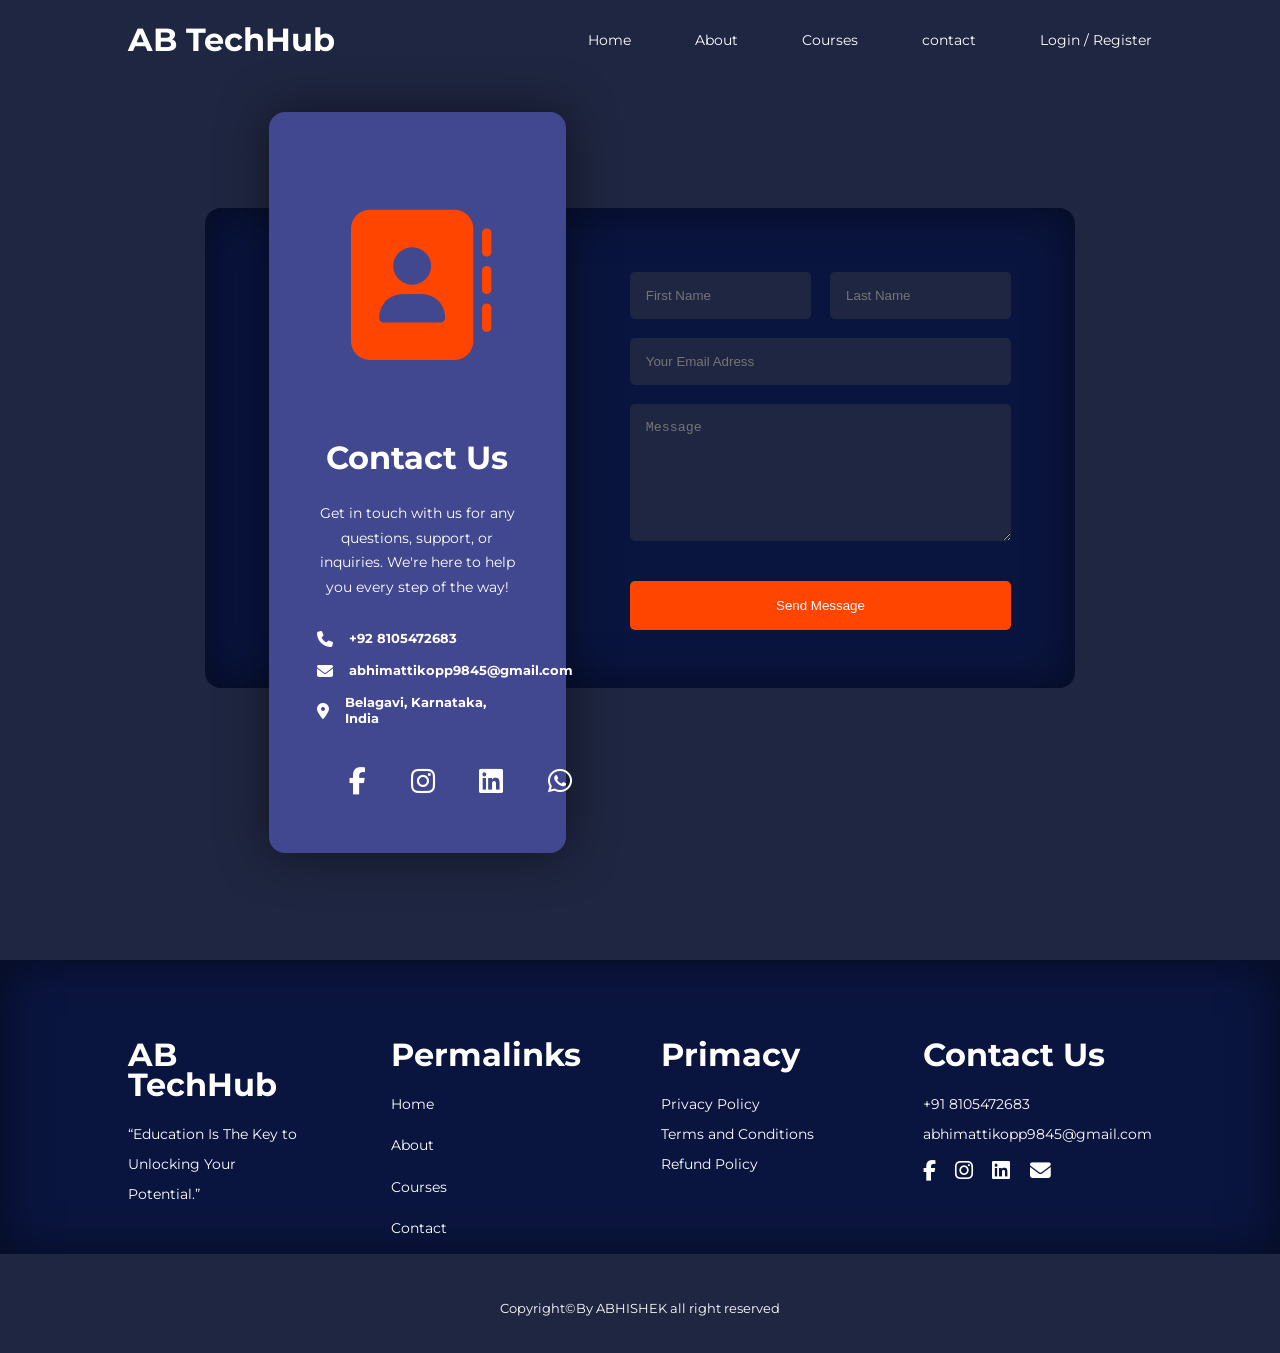
==== contact.html @ 29f4dc71 "Add files via upload" ====
<!DOCTYPE html>
<html lang="en">

<head>
    <meta charset="UTF-8">
    <meta name="viewport" content="width=device-width, initial-scale=1.0">
    <title>Responsive multipage Education website</title>
    <link rel="stylesheet" href="./css/style.css">
    <link rel="stylesheet" href="./css/contact.css">
  

    <link rel="stylesheet" href="https://cdnjs.cloudflare.com/ajax/libs/font-awesome/6.5.2/css/all.min.css"
        integrity="sha512-SnH5WK+bZxgPHs44uWIX+LLJAJ9/2PkPKZ5QiAj6Ta86w+fsb2TkcmfRyVX3pBnMFcV7oQPJkl9QevSCWr3W6A=="
        crossorigin="anonymous" referrerpolicy="no-referrer" />


</head>

<body>
    <nav>
        <div class="container nav_container">
            <a href="index.html">
                <h4>AB TechHub</h4>
            </a>
            <ul class="nav_menu">
                <li><a href="index.html">Home</a></li>
                <li><a href="about.html">About</a></li>
                <li><a href="courses.html">Courses</a></li>
                <li><a href="contact.html">contact</a></li>
                <li><a href="login.html">Login / Register</a></li>
            </ul>
            <button id="open-menu-btn"><i class="fa-solid fa-bars"></i></button>
            <button id="close-menu-btn"><i class="fa-solid fa-xmark"></i> </button>
        </div>
    </nav>
   
    <section class="contact">
        <div class="container contact_container">
            <aside class="contact_aside">
                <div class="aside_icon"><i class="fa-solid fa-address-book"></i></div>
            <h2>Contact Us</h2>
                <p>Get in touch with us for any questions, support, or inquiries. We're here to help you every step of the way!</p>
                <ul class="contact_details">
                    <li>
                        <i class="fa-solid fa-phone"></i>
                        <h5>+92 8105472683</h5>
                    </li>
                    <li>
                        <i class="fa-solid fa-envelope"></i>
                        <h5>abhimattikopp9845@gmail.com</h5>
                    </li>
                    <li>
                        <i class="fa-solid fa-location-dot"></i>
                        <h5>Belagavi, Karnataka, India</h5>
                    </li>
                </ul>
                <div class="contact_social">
                <li><a href="https://www.facebook.com/abhishek.m.12576" target="blank"><i class="fa-brands fa-facebook-f"></i></a></li>
                <li>
                    <a href="https://www.instagram.com/accounts/edit/?hl=en" target="blank"><i
                            class="fa-brands fa-instagram"></i></a>
                </li>
                <li>
                    <a href="https://www.linkedin.com/in/abhishek-m-826ba530a/" target="blank"><i
                            class="fa-brands fa-linkedin"></i></a>
                    </li>
                    <li>
                <a href="https://whatsapp.com/dl/ " target="blank"><i class="fa-brands fa-whatsapp"></i></a>
            </li>
        </div>
            </aside>

            <form action="https://formspree.io/f/mdkonwne" method="POST">
                <div class="form_name">
                    <input type="text" name="First Name" placeholder="First Name" required>
                    <input type="text" name="Last Name" placeholder="Last Name" required>
                </div>
                <input type="email" name="Email Adress" placeholder="Your Email Adress" required>
                <textarea name="Message" rows="7" placeholder="Message" required></textarea>
                <button type="submit" id="sub" class="btn btn-primary">Send Message</button>
            </form>


        </div>
    </section>





    

<footer class="footer">
    <div class="container footer_container">
        <div class="footer_1">
            <a href="index.html" class="footer_logo">
                <h4>AB TechHub</h4>
            </a>
            <p>
                “Education Is The Key to Unlocking Your Potential.”
            </p>
        </div>
        <div class="footer_2">
            <h4>Permalinks</h4>
            <ul>
                <li><a href="index.html">Home</a></li>
                <li><a href="about.html">About</a></li>
                <li><a href="courses.html">Courses</a></li>
                <li><a href="contact.html">Contact</a></li>
            </ul>
        </div>

        <div class="footer_3">
            <h4>Primacy</h4>
            <div class="privacy">
                <li><a href="#">Privacy Policy</a></li>
                <li><a href="#">Terms and Conditions</a></li>
                <li><a href="#">Refund Policy</a></li>
            </div>
        </div>
        <div class="footer_4">
            <h4>Contact Us</h4>
            <div>
                <p>+91 8105472683</p>
                <p>abhimattikopp9845@gmail.com</p>
            </div>
        
        <div class="footer_social">
            <li>
                <a href="https://www.facebook.com/abhishek.m.12576" target="blank"><i
                        class="fa-brands fa-facebook-f">
                    </i></a>
            </li>
            <li>
                <a href="https://www.instagram.com/accounts/edit/?hl=en" target="blank"><i
                        class="fa-brands fa-instagram"></i></a>
            </li>
            <li>
                <a href="https://www.linkedin.com/in/abhishek-m-826ba530a/" target="blank"><i
                        class="fa-brands fa-linkedin"></i></a>
            </li>
            
            <li>
                <a href="mailto:abhimattikopp9845@gmail.com" target="blank"><i class="fa-solid fa-envelope"></i> </a>
            </li>
        </div>
    </div>
</footer>

    <div class="footer_copyright">
        <small>Copyright&copy;By ABHISHEK all right reserved</small>
    </div>
    </div>
    

<script src="main.js"></script>


</body>

</html>
---- css/style.css ----
@import url('https://fonts.googleapis.com/css2?family=Montserrat:ital,wght@0,100..900;1,100..900&display=swap');

* {
    margin: 0;
    padding: 0;
    border: 0;
    outline: 0;
    text-decoration: none;
    list-style: none;
    box-sizing: border-box;
}

body {
    font-family: "Montserrat";
    line-height: 1.7;
    color: white;
    background-color: #1f2641;
}

.container {
    width: 80%;
    margin: 0 auto;

}

section {
    padding: 6rem;
    /* 1 rem = 16px*/
    margin-bottom: 4rem;
}

h1 {
    font-size: 2.4rem;
}

h2 {
    font-size: 1rem;
}

h3 {
    font-size: 1.6rem;
}

h4 {
    font-size: 2rem;
}

h5 {
    line-height: 1.2;
}

a {
    color: white;
}

img {
    margin-top: 30px;
    width: 80%;
    display: block;
    object-fit: cover;
    align-items: center;
    border-radius: 9px;
}

.btn {
    display: inline-block;
    background: white;
    color: black;
    padding: 1rem 2rem;
    border: 1px solid transparent;
    border-radius: 5px;
    margin-top: 20px;
}

.btn:hover {
    background: transparent;
    color: white;
    border-color: white;
}

.btn-primary {
    background: orangered;
    color: white;
}

nav {

    width: 100vw;
    height: 5rem;
    position: fixed;
    top: 0;
    z-index: 11;
}

.nav_container {
    height: 100%;
    display: flex;
    justify-content: space-between;
    align-items: center;
}

nav button {
    display: none;
}

.nav_menu {
    display: flex;
    align-items: center;
    gap: 4rem;
}

.nav_menu a {
    font-size: 0.9rem;
    transition: all 500ms ease;
}

.nav_menu a:hover {
    color: orangered;
    font-size: 1rem;
    font-weight: bold;
}

.window-scroll {
    background: #424890;

}


/*========HEADER==========*/

header {
    margin-top: 100px;
    position: relative;
    top: 5rem;
    overflow: hidden;
    height: 70vh;
    margin-bottom: 5rem;
}

.header_container {
    display: grid;
    grid-template-columns: 1fr 1fr;
    ;
    align-items: center;
    gap: 5rem;
}

.header_left h1 {
    line-height: 40px;
}

.header_left p {
    margin: 1rem 0 2.4rem;
}

/*========CATEGORIES==========*/

.categories {
    background-color: #0a153f;
    height: 40rem;
    box-shadow: inset 0 0 3rem rgba(0, 0, 0, 0.5);
}

.categories h1 {
    margin-top: 25px;
    line-height: 1;
    margin-bottom: 3rem;
    margin-top: 70px;
}


.categories_container {
    display: grid;
    grid-template-columns: 40% 60%;

}

.categories_left {
    margin-right: 4rem;
}

.categories_left p {
    margin: 1rem 0 3rem;
}


.categories_right {
    display: grid;
    grid-template-columns: repeat(3, 1fr);
    gap: 1.2rem;
    margin-top: 70px;
}

.category {
    background: #424890;
    padding: 2rem;
    border-radius: 1rem;
    transition: all 500ms ease;
}

.category:hover {
    box-shadow: 0 3rem 3rem rgba(0, 0, 0, 0.7);
}

.category_icon {
    padding: 0.8rem;
    background-color: #0a153f;
    width: 100%;
    border-radius: 6px;
    font-size: 40px;
}

.category:nth-child(2) .category_icon {
    background-color: white;
    color: rgb(255, 0, 0);
}

.category:nth-child(3) .category_icon {
    background-color: yellow;
    color: rgb(0, 64, 255);
}

.category:nth-child(4) .category_icon {
    background-color: rgba(253, 175, 6, 0.981);
    color: black;
}

.category:nth-child(5) .category_icon {
    background-color: rgba(253, 80, 6, 0.981);
}

.category:nth-child(6) .category_icon {
    background-color: rgba(253, 6, 92, 0.981);
}

.category h5 {
    margin: 2rem 0 1rem;
    font-size: 18px;
}

.category p {
    font-size: 0.85rem;
}


.courses {
    margin-top: 5rem;

}

.courses h4 {
    margin-top: 40px;
    text-align: center;
}

.courses_container {
    display: grid;
    grid-template-columns: repeat(3, 1fr);
    gap: 4rem;
}

.course {
    margin-top: 50px;
    background: #424890;
    text-align: center;
    border: 1px solid transparent;
    padding: 1rem;
    border-radius: 10px;

}

.course:hover {
    background-color: transparent;
    border: 2px solid #424890;
    transition-duration: 500ms;
}

.course_info {
    padding: 2rem;
}

.course_info p {
    margin: 1.2rem 0 2rem;
    font-size: 0.9rem;
}

.course_icon {
    font-size: 80px;
    margin-top: 50px;
    color: red;

}


.faqs {
    background-color: #0a153f;
    width: 100%;
    box-shadow: inset 0 0 3rem rgba(0, 0, 0, 0.5);
    display: grid;
}

.faqs h1 {
    text-align: center;
    align-items: center;
}

.faqs_container {
    margin-top: 50px;
    display: grid;
    grid-template-columns: 1fr 1fr;
    gap: 2rem;


}

.faq {
    padding: 2rem;
    display: flex;
    background-color: #424890;
    gap: 1rem;
    align-items: center;
    cursor: pointer;
    height: fit-content;

}

.faq h4 {
    font-size: 1.4rem;
    line-height: 24px
}

.faq p {
    font-size: 0.9rem;
    margin-top: 1rem;
    display: none;
}

.faq.open p {
    display: block;
}

.faq_icon {
    align-self: flex-start;

}


footer {
    background: #1f2641;
    padding-top: 5rem;
    font-size: 0.9rem;
}

.footer_container {
    display: grid;
    grid-template-columns: repeat(4, 1fr);
    gap: 5rem;
    line-height: 30px;
}

.footer_2 {

    text-align: center;
    text-align: start;
    gap: 1rem;
}

.footer_container>div h4 {
    margin-bottom: 1.2rem;
}

.footer_1 {
    margin: 0 0 2rem;
}

footer ul li {
    margin-bottom: 0.7rem;

}

footer ul li:hover {
    text-decoration: underline;
    cursor: pointer;
}

.footer_social {
    display: flex;
    font-size: 1.3rem;
    gap: 1.2rem;
    margin-top: .7rem;
    line-height: 20px;

}

.footer_copyright {
    text-align: center;
    margin-top: 40px;
    margin-bottom: 2rem;
}

/*======== MEDIA QUERIES (TABLETS)=========*/


@media screen and (max-width: 1024px) {

    .container {
        width: 90%;
    }

    h1 {
        font-size: 2.2rem;
    }

    h2 {
        font-size: 1.7rem;
    }

    h3 {
        font-size: 1.4rem;
    }

    h4 {
        font-size: 1.2rem;
    }



    /*===========NAVBAR==========*/

    nav button {
        display: inline-block;
        background: transparent;
        font-size: 1.8rem;
        color: white;
        cursor: pointer;

    }

    nav button#close-menu-btn {
        display: none;
    }

    .nav_menu {
        position: fixed;
        top: 5rem;
        right: 5%;
        height: fit-content;
        width: 18rem;
        flex-direction: column;
        gap: 0;
        display: none;

    }

    .nav_menu li {
        width: 100%;
        height: 5.8rem;

    }

    .nav_menu li a {
        background: #424890;
        box-shadow: -4rem 6rem 10rem rgba(0, 0, 0, 0.6);
        width: 100%;
        height: 100%;
        display: grid;
        place-items: center;



    }

    .nav_menu li a:hover {
        background-color: #0a153f;

    }

    header {
        height: 52vh;
        margin-bottom: 4rem;
    }

    .header_container {
        gap: 0;
        padding-bottom: 3rem;

    }

    .categories {
        height: auto;
    }

    .categories_container {
        grid-template-columns: 1fr;
        gap: 3rem;
    }

    .categories_left {
        margin-right: 0;
    }

    .courses {
        margin-top: 0;
    }

    .courses_container {
        grid-template-columns: 1fr 1fr;
        gap: 1rem;
    }

    .faqs_container {
        grid-template-columns: 1fr;
    }

    .faq {
        padding: 1.5rem;
    }

    .footer_container {
        grid-template-columns: 1fr 1fr;

    }
}

/*============MOBILE PHONES=========*/


@media screen and (max-width: 600px) {

    .container {
        width: 94%;
    }

    .nav_menu {
        right: 3%;
    }

    header {
        height: 100vh;


    }

    .header_container {
        grid-template-columns: 1fr;
        text-align: center;
        margin-top: 0;
        margin-bottom: 4rem;
    }
    .header_right img{
       margin-left: 50px;
        
    }

    .categories_right {
        grid-template-columns: 1fr 1fr;
        gap: 0.7rem;
        align-items: center;
        justify-content: center;
        margin-right: 10px;
        height: max-content;

    }

    .category {
        padding: 1rem;
        border-radius: 1rem;
        margin-left: 10px;
        height:23rem;
        align-items: center;

    }
    .category p{
        text-align: start;
    }

    .category_icon {
        text-align: center;
        padding: 1rem;
        margin-top: 4px;
        display: inline-block;
    }

    .courses_container {
        grid-template-columns: 1fr;
        justify-content: center;
        align-items: center;
        text-align: center;
    }
    .course_info p{
        text-align: center;
        font-size: 0.8rem;
    }
    .course_info h2{
        font-size: 1.3rem;
    }
   .faqs h1{
    font-size: 1.3rem;
   }
   .question_answer h4{
    font-size: 1rem;
   }

   .faq{
    width: 22rem;
    margin-left: -40px;
   }
    .footer{
        box-shadow: inset 0 0 3rem rgba(0, 0, 0, 0.5); 
    }

    .footer_container {
        grid-template-columns: 1fr 1fr;
        text-align: center;
        gap: 2rem;

    }

    .footer_2 {
        text-align: center;
    }

    .footer_social {
        justify-content: center;
    }
}
---- css/contact.css ----
.contact_container {
    background-color: #0a153f;
    padding: 4rem;
    display: grid;
    grid-template-columns: 40% 60%;
    gap: 4rem;
    height: 30rem;
    margin: 7rem auto;
    border-radius:1rem;
    box-shadow: inset 0 0 3rem rgba(0, 0, 0, 0.5); 
   
}

.contact_aside{
    background-color: #424890 ;
    padding: 3rem;
    border-radius: 1rem;
    position: relative;
    bottom: 10rem;
   box-shadow: 0 0 3rem rgba(0, 0, 0, 0.5); 
}
.aside_icon{
    font-size: 150px;
    text-align: center;
    color: orangered;
    margin-top: 0;
    margin-bottom: 1rem;
}
.contact_aside h2{
    margin-top: 0;
    color: white;
    font-size: 2rem;
    margin-bottom: .3rem;
    text-align: center;

}
.contact_aside p {
    font-size: 0.9rem;
    margin-top: 1rem ;
    text-align: center;
    margin-bottom: 2rem;
}
.contact_details li{
   display: flex;
   gap: 1rem;
   align-items: center;
   margin-bottom: 1rem;
}

.contact_social{
    display: flex;
    gap: 0.8rem;
    margin-top:2rem;
}

.contact_social li a{
    margin-top: 1rem ;
    font-size: 1.7rem;
    cursor: pointer;   
    text-align: center;
    margin-left: 2rem;
 
}
.contact_social li a:hover{
    color: orangered;
    transition-duration: .4s;

}

footer{
    background-color: #0a153f;
     box-shadow: inset 0 0 3rem rgba(0, 0, 0, 0.5);  
}

form{
    display: flex;
    flex-direction: column;
    gap: 1.2rem;
    margin-right:4rem;
}

.form_name{
    display: flex;
    gap: 1.2rem;
}
.contact_form input[type="text"] {
    width: 50%;
}

input, textarea {
    width: 100%;
    padding: 1rem;
    background-color:  #1f2641;
    color: white;
    border-radius: 5px;
}

@media screen and (max-width :1024px) {
    
    .contact_container{
        gap: 1.5rem;
        margin-top: 3rem;
        height: auto;
        padding: 1.5rem;
        
    }
    .contact_social{
        display: flex;
        gap: 0.3;
        margin-top:2rem;
        align-items: center;
        text-align: center;
        margin-left: -25px;
    }
  
    .contact_aside{
        width: auto;
        padding: 1.5rem;
        bottom: 0;
    }
.contact_details li{
   display: flex;
   gap: .7rem;
   align-items: center;
   margin-bottom: 1rem;
   margin-left: -10px;
}
   
    form{
        align-self: center;
        margin-right: 1.5rem;
    }
    
}

@media  screen and (max-width :600px) {

    .contact{
        margin-left: -25px;
    }
    
    .contact_container{
        grid-template-columns: 1fr;
        gap: 3rem;
        margin-top: 0;
        padding: 0;
        margin-left: -25px;
        width: 22rem;

    }

    .contact_form{
        margin: 1rem 5rem 3rem;
        margin-left: 5px;
        width: 23rem;

    }
    .contact_social{
        text-align: center;
    }

   form{
    text-align: center;
    margin-left: 8px;
   }

    .form_name{
        flex-direction: column;
        
    }
    .form_name input[type="text"]{
        width: 100%;
     
    }
    .form_name input[type="email"]{
        width: 100%;
      
    }

.form_name input[type="submit"]{
    width: 100%;
  
}
 #sub{
    height: 2rem;
   text-align: center;
   padding: .6rem;
    margin-bottom: 5px;
};
    
    
}
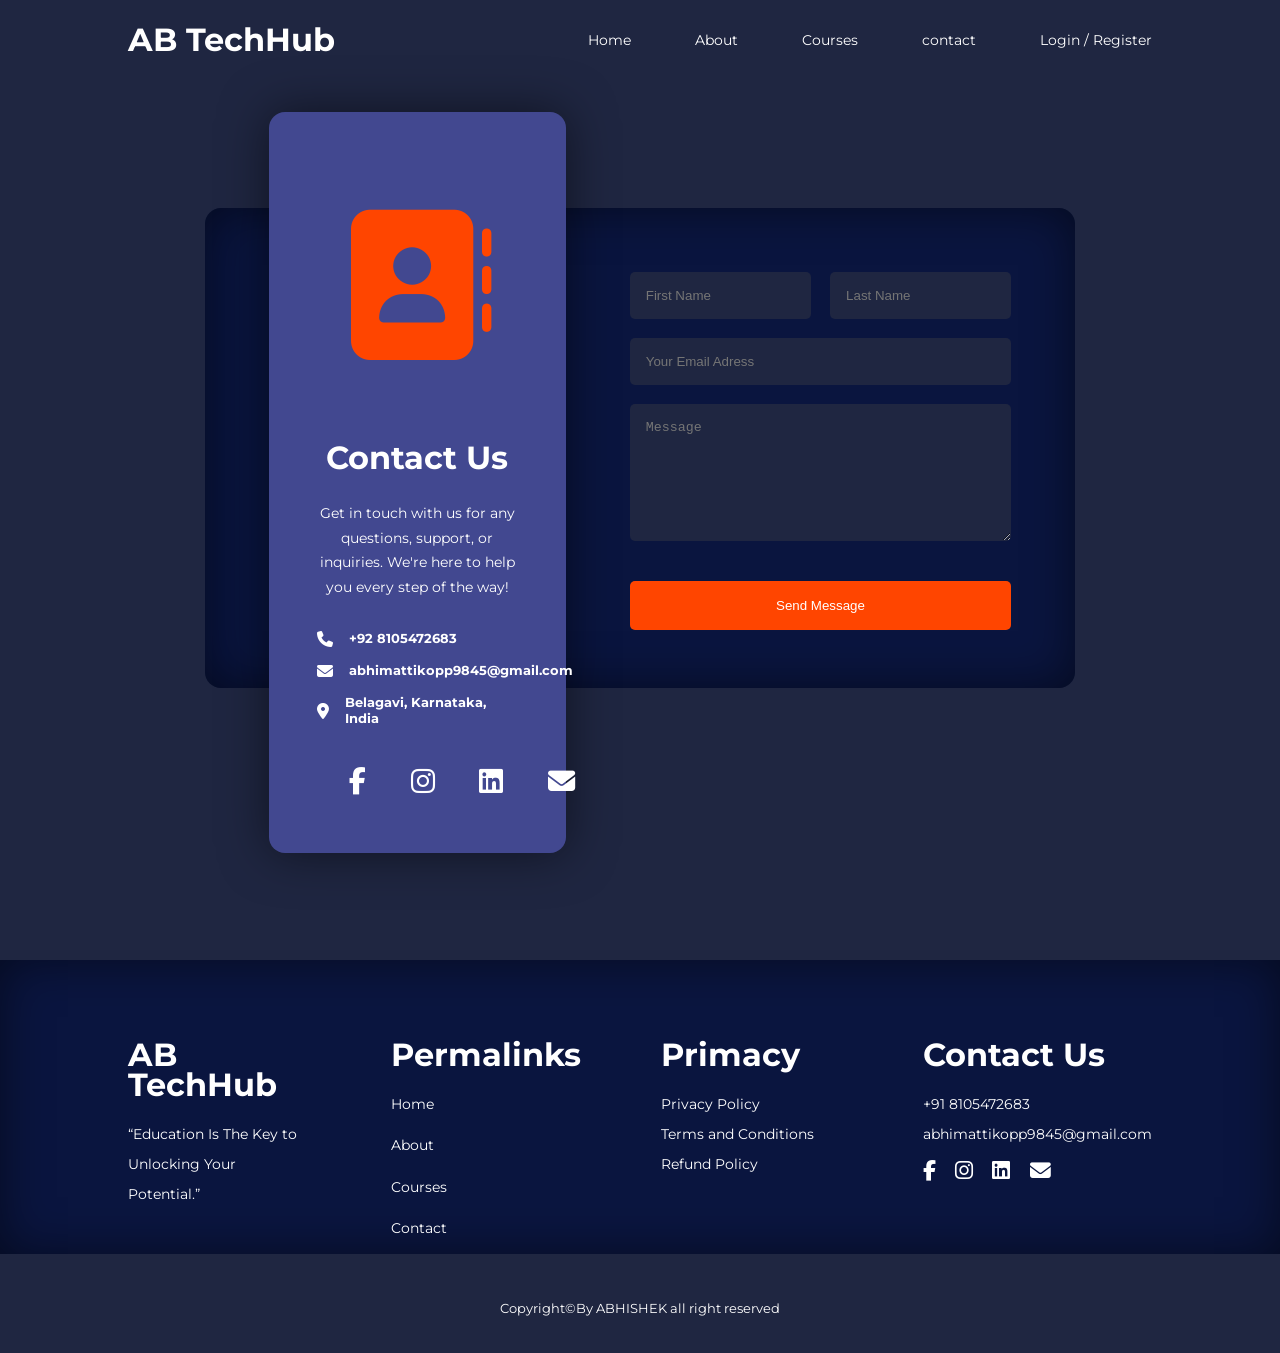
==== commit 68224cd8: "Update contact.html" ====
--- a/contact.html
+++ b/contact.html
@@ -65,7 +65,7 @@
                             class="fa-brands fa-linkedin"></i></a>
                     </li>
                     <li>
-                <a href="https://whatsapp.com/dl/ " target="blank"><i class="fa-brands fa-whatsapp"></i></a>
+                <a href="mailto:abhimattikopp9845@gmail.com" target="blank"><i class="fa-solid fa-envelope"></i> </a>
             </li>
         </div>
             </aside>
@@ -158,4 +158,4 @@
 
 </body>
 
-</html>+</html>
